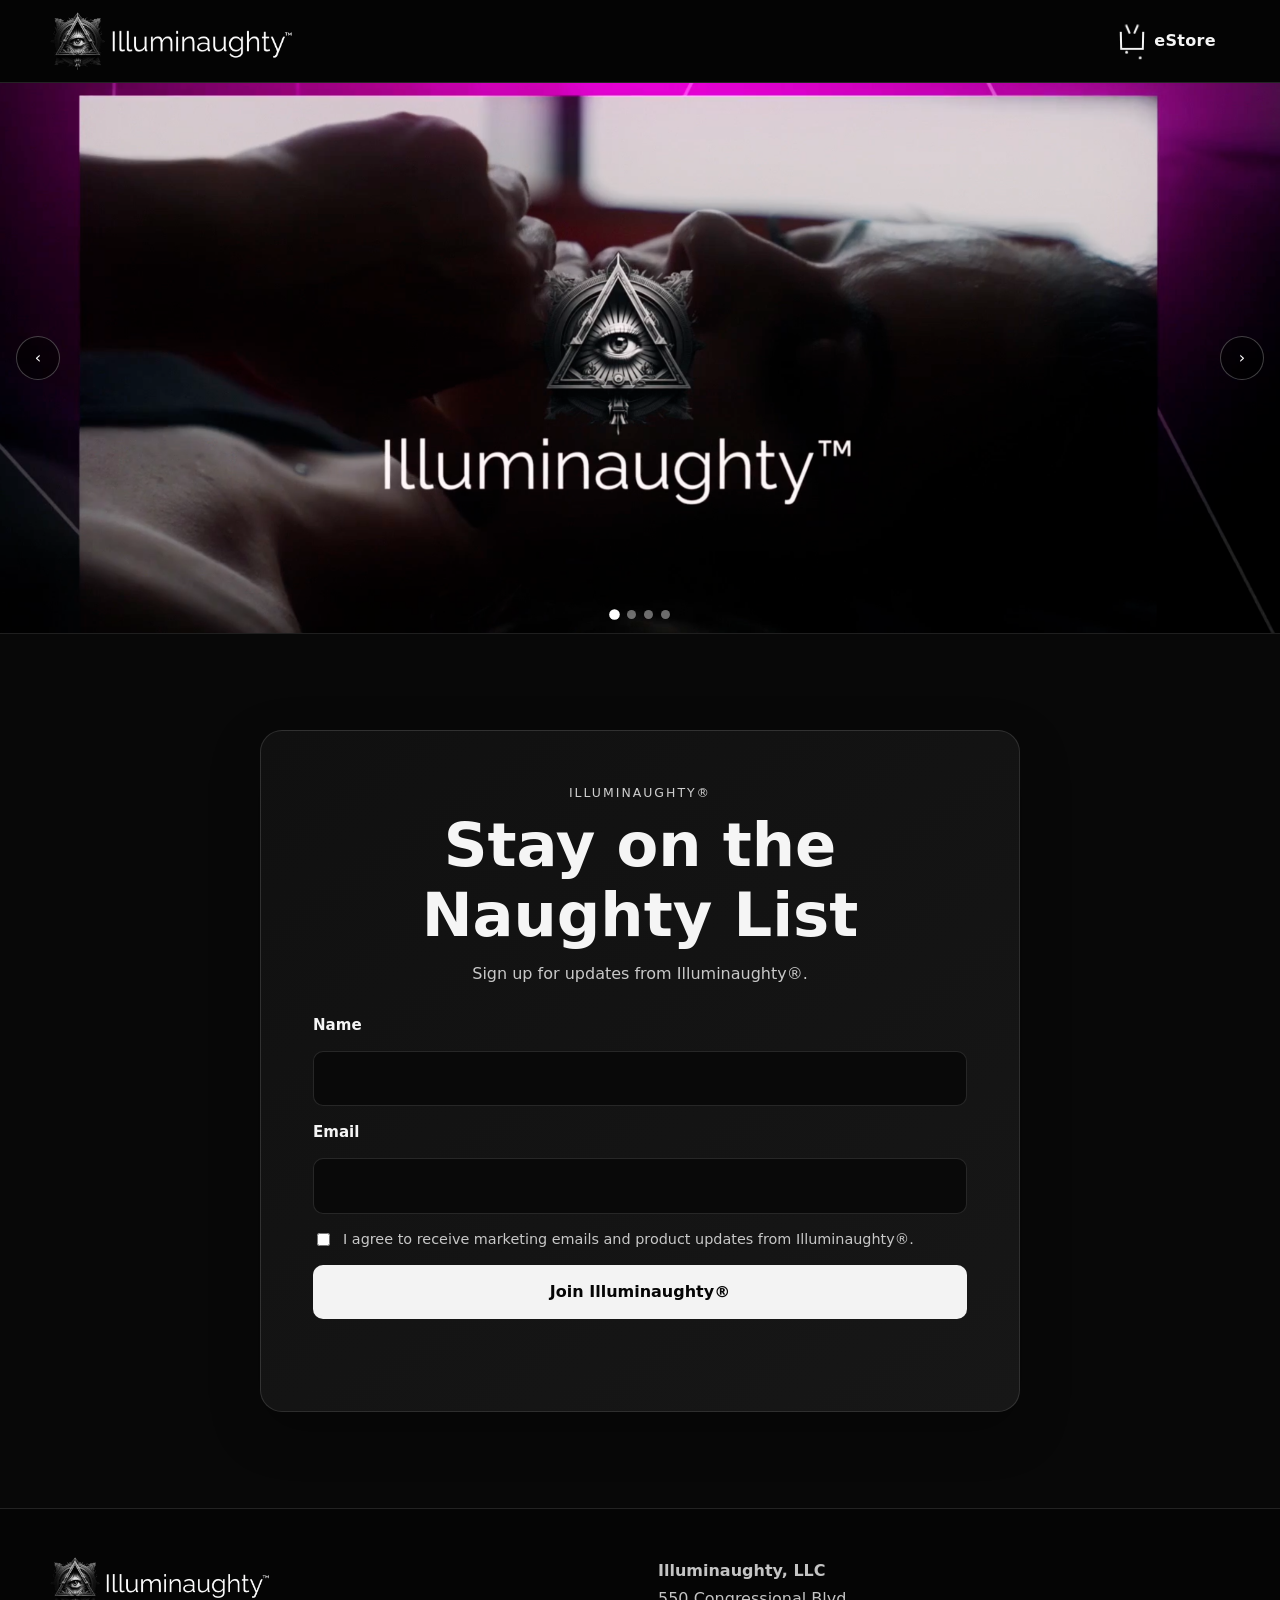
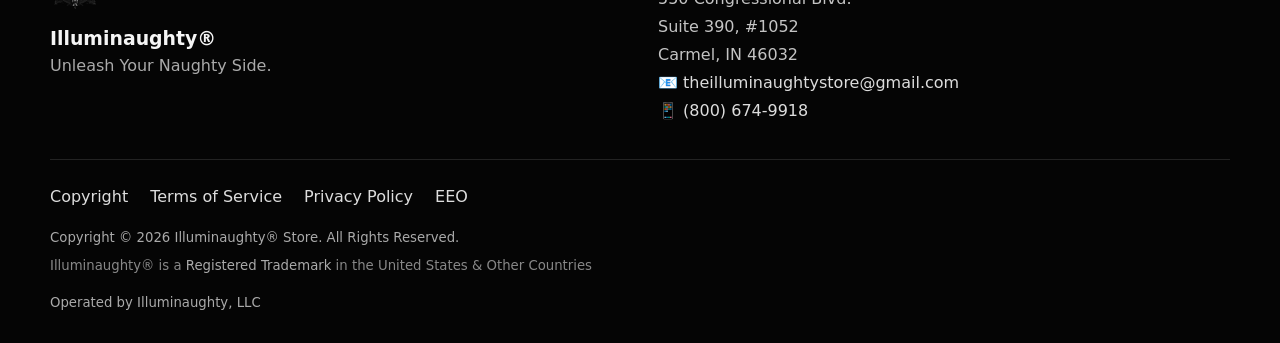
==== index.html @ f1a507a5 "Upload Illuminaughty® Store on 7 Oct 2026 Upload Illuminaughty® Store on 7 Oct 2026 at 15:04:10Z." ====
<!doctype html>
<html lang="en">
<head>
  <meta charset="utf-8">
  <meta name="viewport" content="width=device-width, initial-scale=1">
  <title>Illuminaughty® Store</title>
  <meta name="description" content="Shop Illuminaughty® products through our Amazon affiliate storefront and sign up for Illuminaughty® updates.">
  <link rel="icon" href="/IlluminaughtyLogo.webp">
  <link rel="stylesheet" href="/assets/css/site.css">
</head>
<body data-email-subject="RE: Illuminaughty®">
  <div id="site-header"></div>
  <main>
    <section class="hero" aria-label="Illuminaughty Store featured banners">
      <div class="hero-viewport">
        <div class="hero-track">
          <a class="hero-slide" href="/estore/"><img src="/IlluminaughtyBanner01.png" alt="Shop the Illuminaughty Store"></a>
          <a class="hero-slide" href="/estore/"><img src="/IlluminaughtyForHer02.webp" alt="Illuminaughty for Her"></a>
          <a class="hero-slide" href="/estore/"><img src="/IlluminaughtyforCouples03.webp" alt="Illuminaughty for Couples"></a>
          <a class="hero-slide" href="/estore/"><img src="/IlluminaughtyforHim04.webp" alt="Illuminaughty for Him"></a>
        </div>
      </div>
      <button class="hero-control prev" type="button" aria-label="Previous banner">‹</button>
      <button class="hero-control next" type="button" aria-label="Next banner">›</button>
      <div class="hero-dots" aria-label="Hero banner navigation">
        <button class="hero-dot" type="button" aria-label="Banner 1" aria-current="true"></button>
        <button class="hero-dot" type="button" aria-label="Banner 2" aria-current="false"></button>
        <button class="hero-dot" type="button" aria-label="Banner 3" aria-current="false"></button>
        <button class="hero-dot" type="button" aria-label="Banner 4" aria-current="false"></button>
      </div>
    </section>

    <section class="signup-section">
      <div class="shell-width">
        <div class="signup-card">
          <div class="eyebrow">Illuminaughty®</div>
          <h1>Stay on the Naughty List</h1>
          <p>Sign up for updates from Illuminaughty®.</p>
          <form id="signup-form" class="signup-form">
            <label class="field-label" for="signup-name">Name</label>
            <input id="signup-name" name="name" type="text" autocomplete="name" maxlength="150" required>
            <label class="field-label" for="signup-email">Email</label>
            <input id="signup-email" name="email" type="email" autocomplete="email" required>
            <label class="consent-row">
              <input type="checkbox" name="marketing_consent" required>
              <span>I agree to receive marketing emails and product updates from Illuminaughty®.</span>
            </label>
            <button class="button-primary" type="submit">Join Illuminaughty®</button>
            <div id="signup-message" class="form-message" role="status" aria-live="polite"></div>
          </form>
        </div>
      </div>
    </section>
  </main>
  <div id="site-footer"></div>
  <script src="/assets/js/site.js" defer></script>
  <script src="/assets/js/home.js" defer></script>
</body>
</html>
---- assets/css/site.css ----
:root {
  --bg: #080808;
  --panel: #101010;
  --panel-2: #161616;
  --text: #f5f5f5;
  --muted: #aaa;
  --line: rgba(255,255,255,.12);
  --accent: #e7e7e7;
  --max: 1180px;
  --shadow: 0 18px 50px rgba(0,0,0,.28);
}
* { box-sizing: border-box; }
html { scroll-behavior: smooth; }
body {
  margin: 0;
  background: var(--bg);
  color: var(--text);
  font-family: Inter, ui-sans-serif, system-ui, -apple-system, BlinkMacSystemFont, "Segoe UI", sans-serif;
  line-height: 1.6;
}
a { color: inherit; }
img { max-width: 100%; display: block; }
button, input { font: inherit; }
.shell-width { width: min(calc(100% - 32px), var(--max)); margin-inline: auto; }

.site-header {
  position: sticky;
  top: 0;
  z-index: 1000;
  background: rgba(5,5,5,.95);
  border-bottom: 1px solid var(--line);
  backdrop-filter: blur(14px);
}
.site-header__inner {
  min-height: 82px;
  display: flex;
  align-items: center;
  justify-content: space-between;
  gap: 24px;
}
.brand-home { display: inline-flex; align-items: center; text-decoration: none; }
.brand-home__logo { width: clamp(150px, 19vw, 245px); height: auto; }
.primary-nav { display: flex; align-items: center; margin-left: auto; }
.estore-link {
  display: inline-flex;
  align-items: center;
  gap: 10px;
  padding: 11px 14px;
  text-decoration: none;
  font-weight: 700;
  letter-spacing: .02em;
  border-radius: 999px;
}
.estore-link:hover, .estore-link:focus-visible { background: rgba(255,255,255,.08); }
.basket-icon {
  position: relative;
  width: 24px;
  height: 18px;
  border: 2px solid currentColor;
  border-top: 0;
  transform: perspective(24px) rotateX(-3deg);
}
.basket-icon::before,
.basket-icon::after {
  content: "";
  position: absolute;
  top: -7px;
  width: 2px;
  height: 9px;
  background: currentColor;
}
.basket-icon::before { left: 5px; transform: rotate(-24deg); }
.basket-icon::after { right: 5px; transform: rotate(24deg); }
.basket-icon span,
.basket-icon span::after {
  position: absolute;
  content: "";
  width: 3px;
  height: 3px;
  border-radius: 50%;
  background: currentColor;
  bottom: -6px;
}
.basket-icon span { left: 3px; }
.basket-icon span::after { left: 14px; }

main { min-height: 60vh; }

.hero {
  position: relative;
  background: #000;
  overflow: hidden;
  border-bottom: 1px solid var(--line);
}
.hero-viewport { overflow: hidden; }
.hero-track { display: flex; transition: transform .55s ease; will-change: transform; }
.hero-slide {
  flex: 0 0 100%;
  min-width: 100%;
  height: clamp(250px, 43vw, 660px);
  display: grid;
  place-items: center;
  background: #000;
  text-decoration: none;
}
.hero-slide img { width: 100%; height: 100%; object-fit: contain; object-position: center; }
.hero-control {
  position: absolute;
  top: 50%;
  transform: translateY(-50%);
  width: 44px;
  height: 44px;
  border-radius: 50%;
  border: 1px solid rgba(255,255,255,.25);
  background: rgba(0,0,0,.52);
  color: #fff;
  display: grid;
  place-items: center;
  cursor: pointer;
  z-index: 3;
}
.hero-control:hover, .hero-control:focus-visible { background: rgba(0,0,0,.78); }
.hero-control.prev { left: 16px; }
.hero-control.next { right: 16px; }
.hero-dots {
  position: absolute;
  bottom: 14px;
  left: 50%;
  transform: translateX(-50%);
  display: flex;
  gap: 8px;
  z-index: 3;
}
.hero-dot {
  width: 9px;
  height: 9px;
  border-radius: 50%;
  border: 0;
  background: rgba(255,255,255,.42);
  padding: 0;
  cursor: pointer;
}
.hero-dot[aria-current="true"] { background: #fff; transform: scale(1.18); }

.signup-section { padding: clamp(54px, 8vw, 96px) 0; }
.signup-card {
  width: min(760px, 100%);
  margin: 0 auto;
  padding: clamp(28px, 5vw, 52px);
  border: 1px solid var(--line);
  border-radius: 22px;
  background: linear-gradient(145deg, #101010, #171717);
  box-shadow: var(--shadow);
  text-align: center;
}
.eyebrow { color: #cfcfcf; text-transform: uppercase; letter-spacing: .16em; font-size: .78rem; }
h1, h2, h3 { line-height: 1.15; }
.signup-card h1 { margin: 8px 0 10px; font-size: clamp(2rem, 5vw, 3.8rem); }
.signup-card p { color: #c8c8c8; margin: 0 auto 26px; max-width: 620px; }
.signup-form { display: grid; gap: 14px; text-align: left; }
.field-label { font-weight: 700; font-size: .94rem; }
.signup-form input[type="text"],
.signup-form input[type="email"] {
  width: 100%;
  padding: 14px 15px;
  border-radius: 10px;
  border: 1px solid var(--line);
  background: #090909;
  color: #fff;
  outline: none;
}
.signup-form input:focus { border-color: rgba(255,255,255,.45); }
.consent-row { display: flex; align-items: flex-start; gap: 10px; color: #c8c8c8; font-size: .9rem; }
.consent-row input { margin-top: 5px; }
.button-primary {
  border: 0;
  border-radius: 10px;
  padding: 14px 18px;
  background: #f3f3f3;
  color: #050505;
  font-weight: 800;
  cursor: pointer;
}
.button-primary:hover, .button-primary:focus-visible { background: #fff; }
.form-message { min-height: 1.5em; margin-top: 4px; font-size: .92rem; color: #d2d2d2; }

.page-hero { padding: 70px 0 34px; }
.page-hero h1 { font-size: clamp(2.4rem, 6vw, 4.8rem); margin: 0 0 12px; }
.page-hero p { color: #bcbcbc; max-width: 760px; margin: 0; }

.store-section { padding: 20px 0 64px; }
.product-grid {
  display: grid;
  grid-template-columns: repeat(3, minmax(0, 1fr));
  gap: 22px;
}
.product-card {
  background: var(--panel);
  border: 1px solid var(--line);
  border-radius: 18px;
  overflow: hidden;
  display: flex;
  flex-direction: column;
  min-width: 0;
  box-shadow: 0 12px 32px rgba(0,0,0,.18);
}
.product-media { aspect-ratio: 1 / 1; background: #fff; display: grid; place-items: center; overflow: hidden; }
.product-media img { width: 100%; height: 100%; object-fit: contain; }
.product-media--empty { background: #121212; color: #777; }
.product-body { padding: 20px; display: flex; flex: 1; flex-direction: column; }
.product-category { color: #aaa; font-size: .78rem; text-transform: uppercase; letter-spacing: .12em; }
.product-name { margin: 7px 0 8px; font-size: 1.38rem; }
.product-price { font-size: 1.25rem; font-weight: 800; margin: 4px 0; }
.product-updated { font-size: .78rem; color: #909090; margin-bottom: 12px; }
.product-description { color: #c7c7c7; margin: 0 0 20px; }
.amazon-button { margin-top: auto; display: inline-flex; justify-content: center; padding: 12px 14px; border-radius: 9px; background: #f2f2f2; color: #050505; text-decoration: none; font-weight: 800; }
.store-status { padding: 30px 0; color: #aaa; }
.affiliate-disclosure { padding: 8px 0 38px; color: #8d8d8d; font-size: .78rem; text-align: center; }

.legal-page { padding: 58px 0 70px; }
.legal-card { width: min(900px, 100%); margin: 0 auto; }
.legal-card h1 { font-size: clamp(2.2rem, 5vw, 4rem); margin: 0 0 14px; }
.legal-meta { display: flex; flex-wrap: wrap; gap: 10px 22px; color: #aaa; padding-bottom: 26px; border-bottom: 1px solid var(--line); }
.legal-card h2 { margin-top: 38px; font-size: 1.45rem; }
.legal-card p, .legal-card li { color: #d0d0d0; }
.legal-card ul { padding-left: 22px; }
.legal-contact {
  margin-top: 50px;
  padding: 24px;
  background: var(--panel);
  border: 1px solid var(--line);
  border-radius: 14px;
}
.legal-contact h2 { margin-top: 0; }
.legal-contact a { color: #fff; }

.site-footer { border-top: 1px solid var(--line); background: #050505; padding: 48px 0 24px; }
.site-footer__grid { display: grid; grid-template-columns: 1fr 1fr; gap: 36px; align-items: start; }
.footer-logo { width: min(220px, 70vw); }
.footer-brand-name { margin-top: 14px; font-weight: 800; font-size: 1.18rem; }
.footer-tagline { color: #aaa; }
.footer-contact { color: #c4c4c4; line-height: 1.75; }
.footer-contact a { text-decoration: none; color: #ddd; }
.footer-contact a:hover { text-decoration: underline; }
.footer-legal-wrap { margin-top: 34px; padding-top: 24px; border-top: 1px solid var(--line); }
.footer-legal-links { display: flex; flex-wrap: wrap; gap: 12px 22px; margin-bottom: 18px; }
.footer-legal-links a { color: #ddd; text-decoration: none; }
.footer-legal-links a:hover { text-decoration: underline; }
.footer-copyright, .footer-trademark, .footer-operator { margin: 6px 0; color: #888; font-size: .83rem; }
.footer-copyright a, .footer-trademark a { color: #aaa; text-decoration: none; }
.footer-copyright a:hover, .footer-trademark a:hover { text-decoration: underline; }
.footer-operator { margin-top: 16px; color: #aaa; }

@media (max-width: 820px) {
  .site-header__inner { min-height: 68px; gap: 12px; }
  .brand-home__logo { width: clamp(118px, 36vw, 180px); }
  .estore-link { padding: 9px 8px; gap: 8px; }
  .hero-slide { height: clamp(220px, 60vw, 430px); }
  .hero-control { width: 38px; height: 38px; }
  .product-grid {
    display: flex;
    overflow-x: auto;
    gap: 16px;
    scroll-snap-type: x mandatory;
    overscroll-behavior-inline: contain;
    scrollbar-width: thin;
    padding-bottom: 12px;
  }
  .product-card { flex: 0 0 min(82vw, 330px); scroll-snap-align: start; }
  .site-footer__grid { grid-template-columns: 1fr; }
}

@media (max-width: 520px) {
  .shell-width { width: min(calc(100% - 22px), var(--max)); }
  .hero-slide { height: clamp(210px, 72vw, 360px); }
  .hero-control.prev { left: 8px; }
  .hero-control.next { right: 8px; }
  .signup-card { border-radius: 16px; padding: 26px 18px; }
  .page-hero { padding-top: 48px; }
  .legal-page { padding-top: 42px; }
}

@media (prefers-reduced-motion: reduce) {
  *, *::before, *::after { scroll-behavior: auto !important; transition-duration: .001ms !important; animation-duration: .001ms !important; animation-iteration-count: 1 !important; }
}
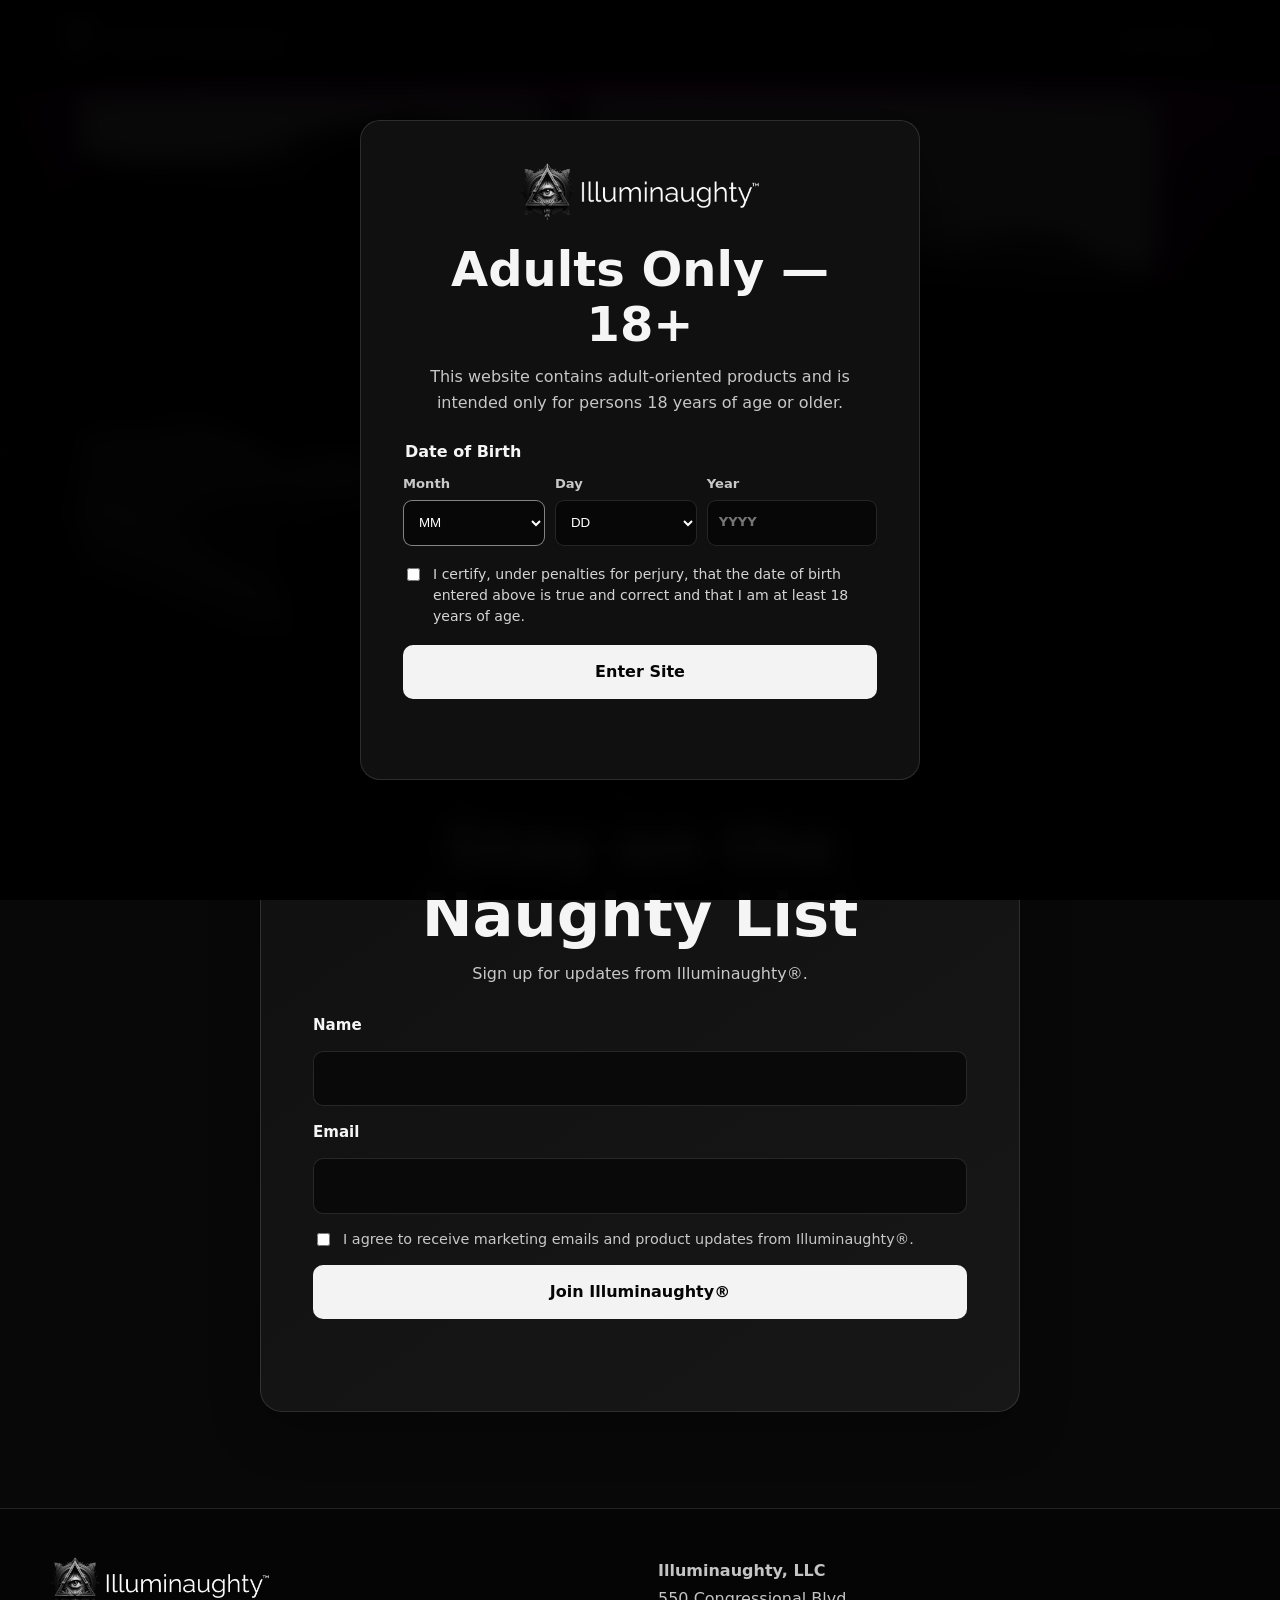
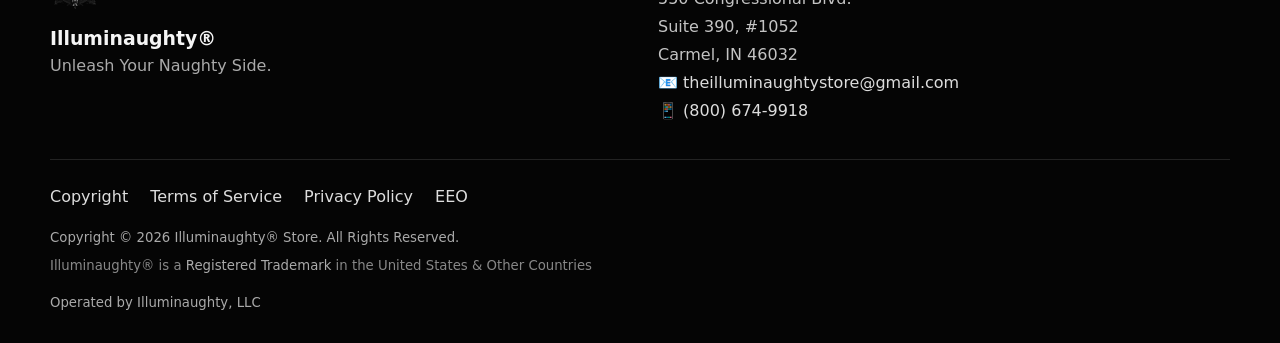
==== commit ec00463f: "Update Illuminaughty® on 7 Oct 2026 Update Illuminaughty® on 7 Oct 2026 to add favicon support to th" ====
--- a/index.html
+++ b/index.html
@@ -5,7 +5,13 @@
   <meta name="viewport" content="width=device-width, initial-scale=1">
   <title>Illuminaughty® Store</title>
   <meta name="description" content="Shop Illuminaughty® products through our Amazon affiliate storefront and sign up for Illuminaughty® updates.">
-  <link rel="icon" href="/IlluminaughtyLogo.webp">
+  <link rel="icon" href="/favicon.ico" sizes="any">
+  <link rel="icon" type="image/png" sizes="16x16" href="/favicon-16x16.png">
+  <link rel="icon" type="image/png" sizes="32x32" href="/favicon-32x32.png">
+  <link rel="icon" type="image/png" sizes="48x48" href="/favicon-48x48.png">
+  <link rel="icon" type="image/png" sizes="192x192" href="/favicon-192x192.png">
+  <link rel="apple-touch-icon" sizes="180x180" href="/apple-touch-icon.png">
+  <link rel="manifest" href="/site.webmanifest">
   <link rel="stylesheet" href="/assets/css/site.css">
 </head>
 <body data-email-subject="RE: Illuminaughty®">
--- a/assets/css/site.css
+++ b/assets/css/site.css
@@ -283,3 +283,90 @@
 @media (prefers-reduced-motion: reduce) {
   *, *::before, *::after { scroll-behavior: auto !important; transition-duration: .001ms !important; animation-duration: .001ms !important; animation-iteration-count: 1 !important; }
 }
+
+
+/* Site-wide 18+ age-attestation gate */
+html.age-gate-active,
+html.age-gate-active body { overflow: hidden; }
+.age-gate {
+  position: fixed;
+  inset: 0;
+  z-index: 99999;
+  display: grid;
+  place-items: center;
+  padding: 22px;
+  background: rgba(0,0,0,.96);
+  backdrop-filter: blur(12px);
+}
+.age-gate__panel {
+  width: min(560px, 100%);
+  max-height: calc(100vh - 44px);
+  overflow-y: auto;
+  padding: clamp(24px, 5vw, 42px);
+  border: 1px solid var(--line);
+  border-radius: 20px;
+  background: #101010;
+  box-shadow: 0 24px 80px rgba(0,0,0,.65);
+  text-align: center;
+}
+.age-gate__logo {
+  width: min(240px, 72%);
+  height: auto;
+  margin: 0 auto 22px;
+}
+.age-gate__panel h1 { margin: 0 0 12px; font-size: clamp(2rem, 6vw, 3rem); }
+.age-gate__panel > p { margin: 0 auto 24px; color: #c7c7c7; max-width: 470px; }
+.age-gate__form { display: grid; gap: 18px; text-align: left; }
+.age-gate__dob {
+  margin: 0;
+  padding: 0;
+  border: 0;
+  display: grid;
+  grid-template-columns: 1fr 1fr 1.2fr;
+  gap: 10px;
+}
+.age-gate__dob legend { width: 100%; margin-bottom: 8px; font-weight: 800; }
+.age-gate__dob label { display: grid; gap: 6px; color: #c8c8c8; font-size: .82rem; font-weight: 700; }
+.age-gate__dob select,
+.age-gate__dob input {
+  width: 100%;
+  min-height: 46px;
+  padding: 10px 11px;
+  border: 1px solid var(--line);
+  border-radius: 9px;
+  background: #070707;
+  color: #fff;
+  outline: none;
+}
+.age-gate__dob select:focus,
+.age-gate__dob input:focus { border-color: rgba(255,255,255,.5); }
+.age-gate__certify {
+  display: flex;
+  align-items: flex-start;
+  gap: 10px;
+  color: #d4d4d4;
+  font-size: .88rem;
+  line-height: 1.5;
+}
+.age-gate__certify input { margin-top: 4px; flex: 0 0 auto; }
+.age-gate__enter {
+  width: 100%;
+  border: 0;
+  border-radius: 10px;
+  padding: 14px 18px;
+  background: #f3f3f3;
+  color: #050505;
+  font-weight: 800;
+  cursor: pointer;
+}
+.age-gate__enter:hover,
+.age-gate__enter:focus-visible { background: #fff; }
+.age-gate__enter:disabled { opacity: .45; cursor: not-allowed; }
+.age-gate__message { min-height: 1.4em; margin: 0; color: #d7d7d7; text-align: center; font-size: .9rem; }
+
+@media (max-width: 520px) {
+  .age-gate { padding: 12px; }
+  .age-gate__panel { max-height: calc(100vh - 24px); border-radius: 15px; padding: 24px 18px; }
+  .age-gate__dob { grid-template-columns: 1fr 1fr; }
+  .age-gate__dob label:last-child { grid-column: 1 / -1; }
+}
